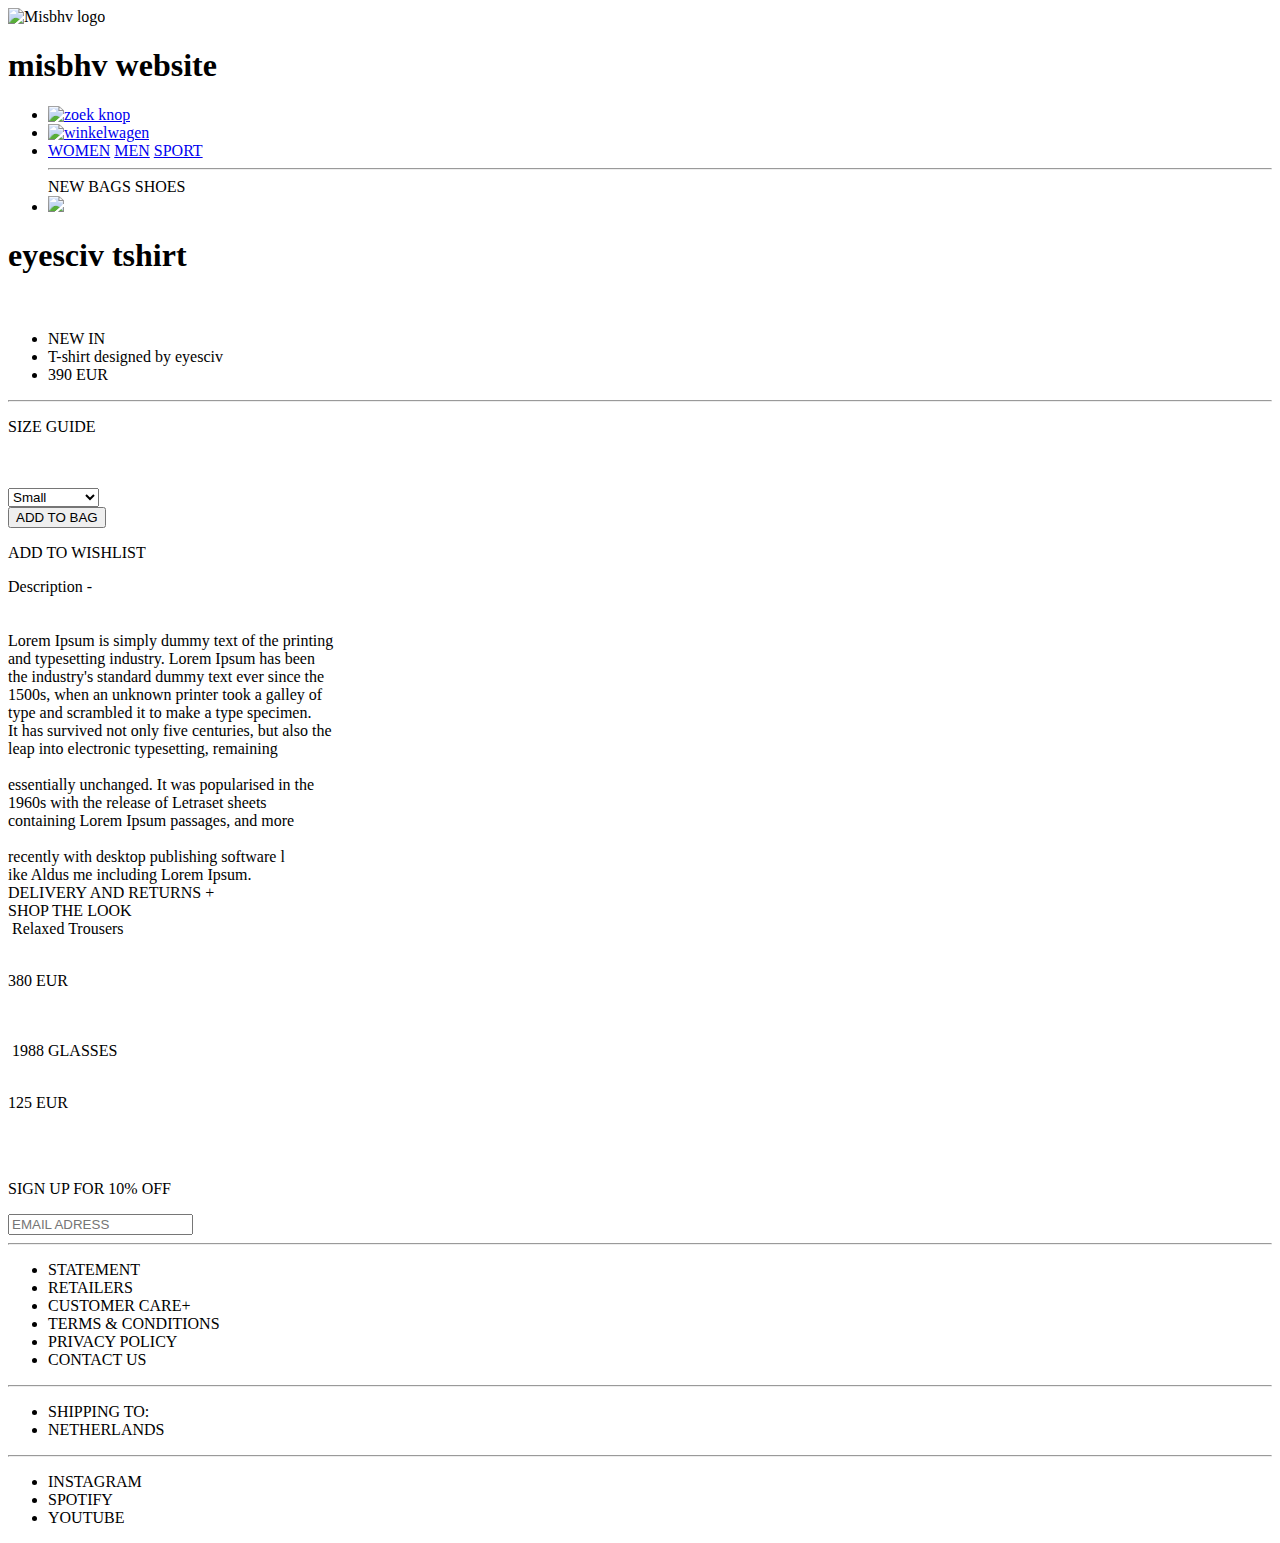
==== product.html @ 6d76477f "Add files via upload" ====
<!DOCTYPE html>
<html lang="en">
<head>
	<meta charset="UTF-8">
	<meta name="viewport" content="width=device-width, initial-scale=1.0">
	<title>Misbhv</title>
	<link rel="stylesheet" href="styles/style.css">

</head>

<body>
	<header>
		<div class="logo">
				<img class="titel" src="images/logo.png" alt="Misbhv logo">
				<h1>misbhv website</h1>
		</div>
		
		<nav>
			<ul class="menu">
			  <li>
				<a href="#">
				  <img class="navigation" src="images/zoek.png" alt="zoek knop">
				</a>
			  </li>
			  <li>
				<a href="#">
				  <img class="navigation" src="images/cart.png" alt="winkelwagen">
				</a>
			  </li>
			  <li class="hamburger-menu">
				<a href="#">
				  <span></span>
				  <span></span>
				  <span></span>
				</a>
				<div class="hamburger-dropdown">
				  <a href="index.html" >WOMEN</a>
				  <a href="index.html" >MEN</a>
				  <a href="index.html" >SPORT</a>
				  <hr>
				  <a>NEW</a>
				  <a>BAGS</a>
				  <a>SHOES</a>
				</div>
			  </li>
			  <li>
				<img class="navigation" src="images/moon.png" id="icon">
			  </li>
			</ul>
		  </nav>
		</header>

	

<h1>eyesciv tshirt</h1>

<img class="productshirt" src="images/shirt.png" alt="">

	<UL class="KLEDINGINFO">
		<li class="kledinginfolos" >NEW IN</li>
		<li class="kledinginfolos" >T-shirt designed by eyesciv</li>
		<li class="kledinginfolos" >390 EUR</li>
	</UL>

	<hr>

<p class="sizeguide">SIZE GUIDE</p>

<br>
<br>

<section class="sizing">

<label for="size-dropdown"></label>
 <select id="size-dropdown">
  <option value="s">Small</option>
  <option value="m">Medium</option>
  <option value="l">Large</option>
  <option value="xl">Extra Large</option>
 </select>
</section>

<button>ADD TO BAG</button>

<div class="wishlist">
<p>ADD TO WISHLIST</p>
</div>

<section class="descriptionshirt">
	Description - <br>
	<br>
	<br>
	Lorem Ipsum is simply dummy text of the printing <br>
	and typesetting industry. Lorem Ipsum has been <br>
	the industry's standard dummy text ever since the <br>
	1500s, when an unknown printer took a galley of <br>
	type and scrambled it to make a type specimen. <br>
	It has survived not only five centuries, but also the <br>
	leap into electronic typesetting, remaining <br>
	<br>
	essentially unchanged. It was popularised in the  <br>
	1960s with the release of Letraset sheets <br>
	 containing Lorem Ipsum passages, and more <br>
	 <br>
	 recently with desktop publishing software l <br>
	 ike Aldus me including Lorem Ipsum. <br>
</section>

<div class="delret">
    <a>DELIVERY AND RETURNS +</a>
</div>

	<div class="sub">
		<a>SHOP THE LOOK</a>
	</div>

		<section>
		<div class="BROEKEN">
			<img class="broek" src="images/BROEK.png" alt="">
				<a>Relaxed Trousers</A>
					 <BR></BR>
					<p>380 EUR</p>
					<BR></BR>
			</div>
	
			<div class="GLASSES">
				<img class="GLAS" src="images/GLASSES.png" alt="">
				<A>1988 GLASSES</A> 
				<BR></BR>
				<P>125 EUR</P>
				<BR></BR>
			</div>
		</div>
    </section>

	</div>

	<footer>
		<section class="form">
			<p>SIGN UP FOR 10% OFF</p>
		</section>

		<section class="form2">
			<form>
                <input type="text" placeholder="EMAIL ADRESS">
			</form>
		</section>

			<hr>	 

		<section>
			<ul class="foot">
				<li class="footerlist" >STATEMENT</li>
				<li class="footerlist" >RETAILERS</li>
				<li class="footerlist" >CUSTOMER CARE+</li>
				<li class="footerlist" >TERMS & CONDITIONS</li>
				<li class="footerlist" >PRIVACY POLICY</li>
				<li class="footerlist" >CONTACT US</li>
			</ul>
		</section>

		<hr>

		<ul class="onderkant">
			<li class="onderkantlos" >SHIPPING TO:</li>
			<li class="onderkantlos" >NETHERLANDS</li>
		</ul>

		<hr>

		<ul class="onderkant">
			<li class="onderkantlos" >INSTAGRAM</li>
			<li class="onderkantlos" >SPOTIFY</li>
			<li class="onderkantlos" >YOUTUBE</li>
		</ul>

	</footer>

	<script src="script.js"></script>
	
</body>
</html>
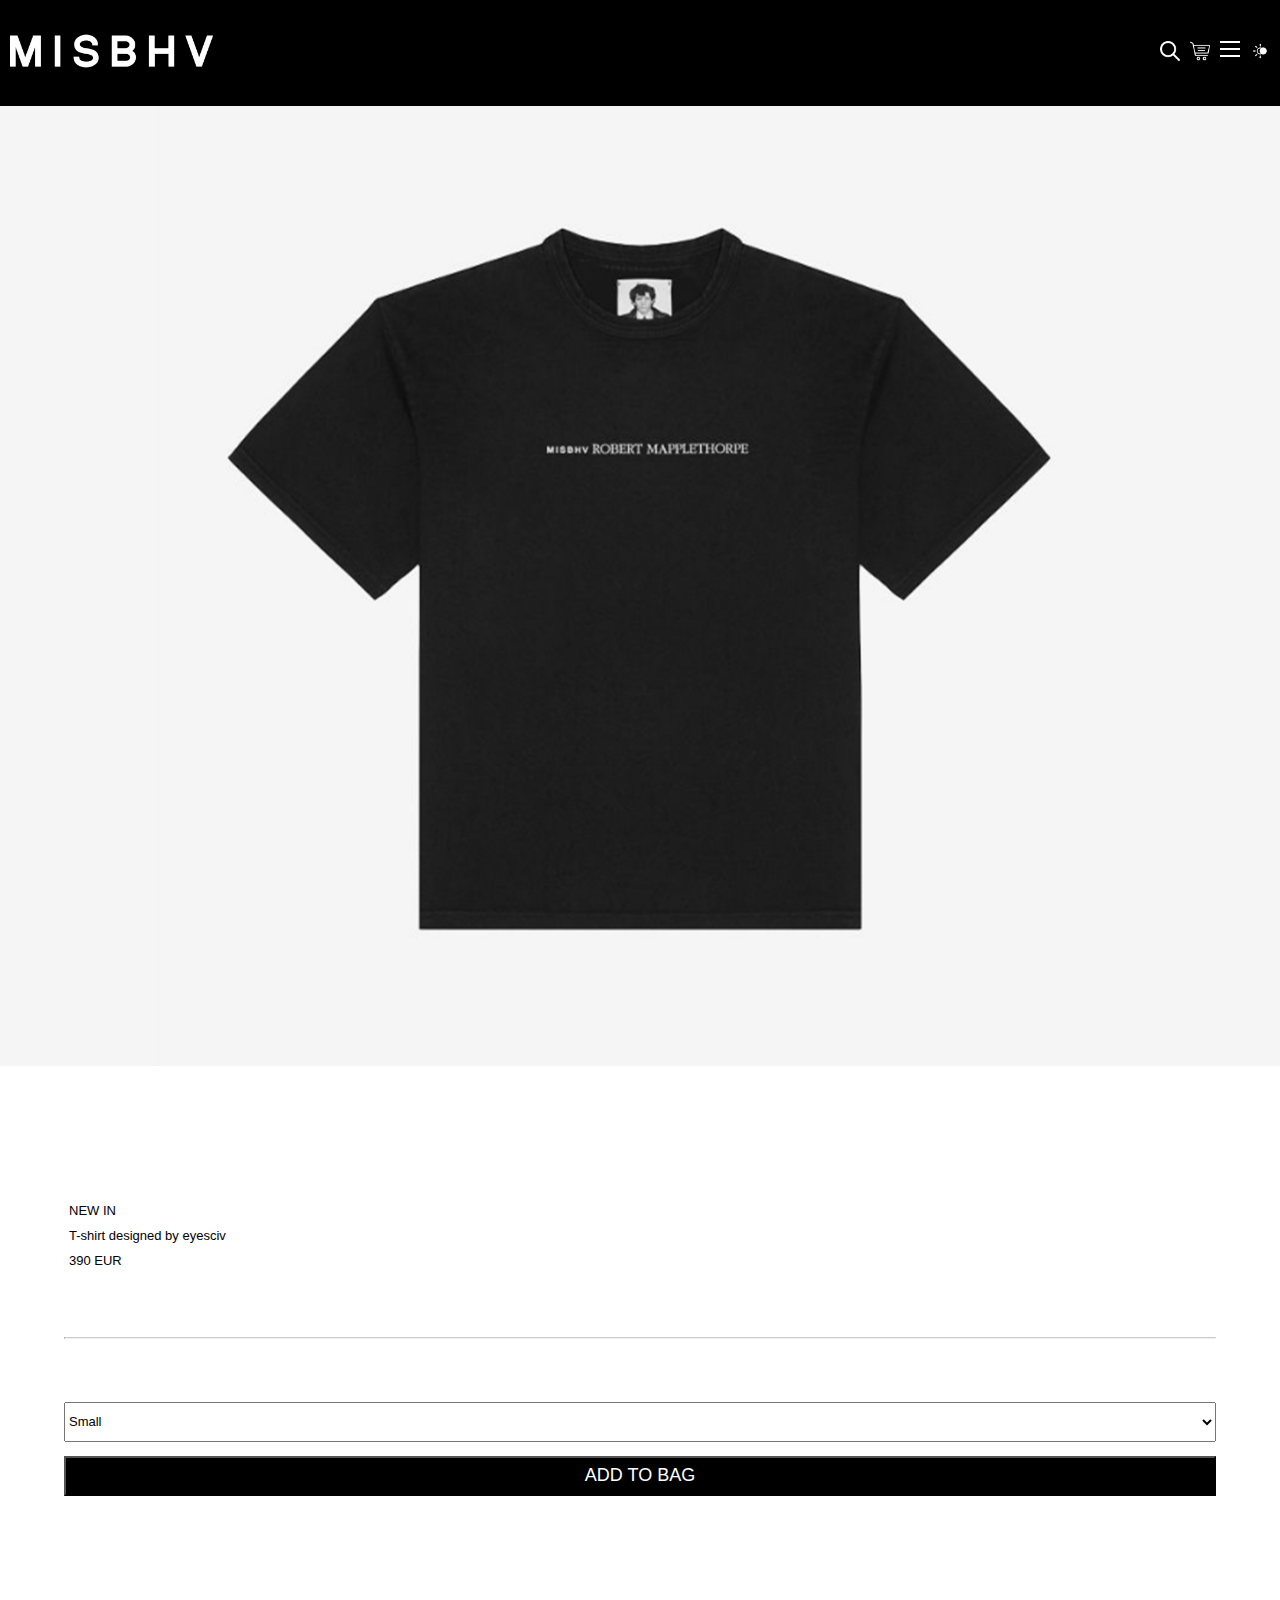
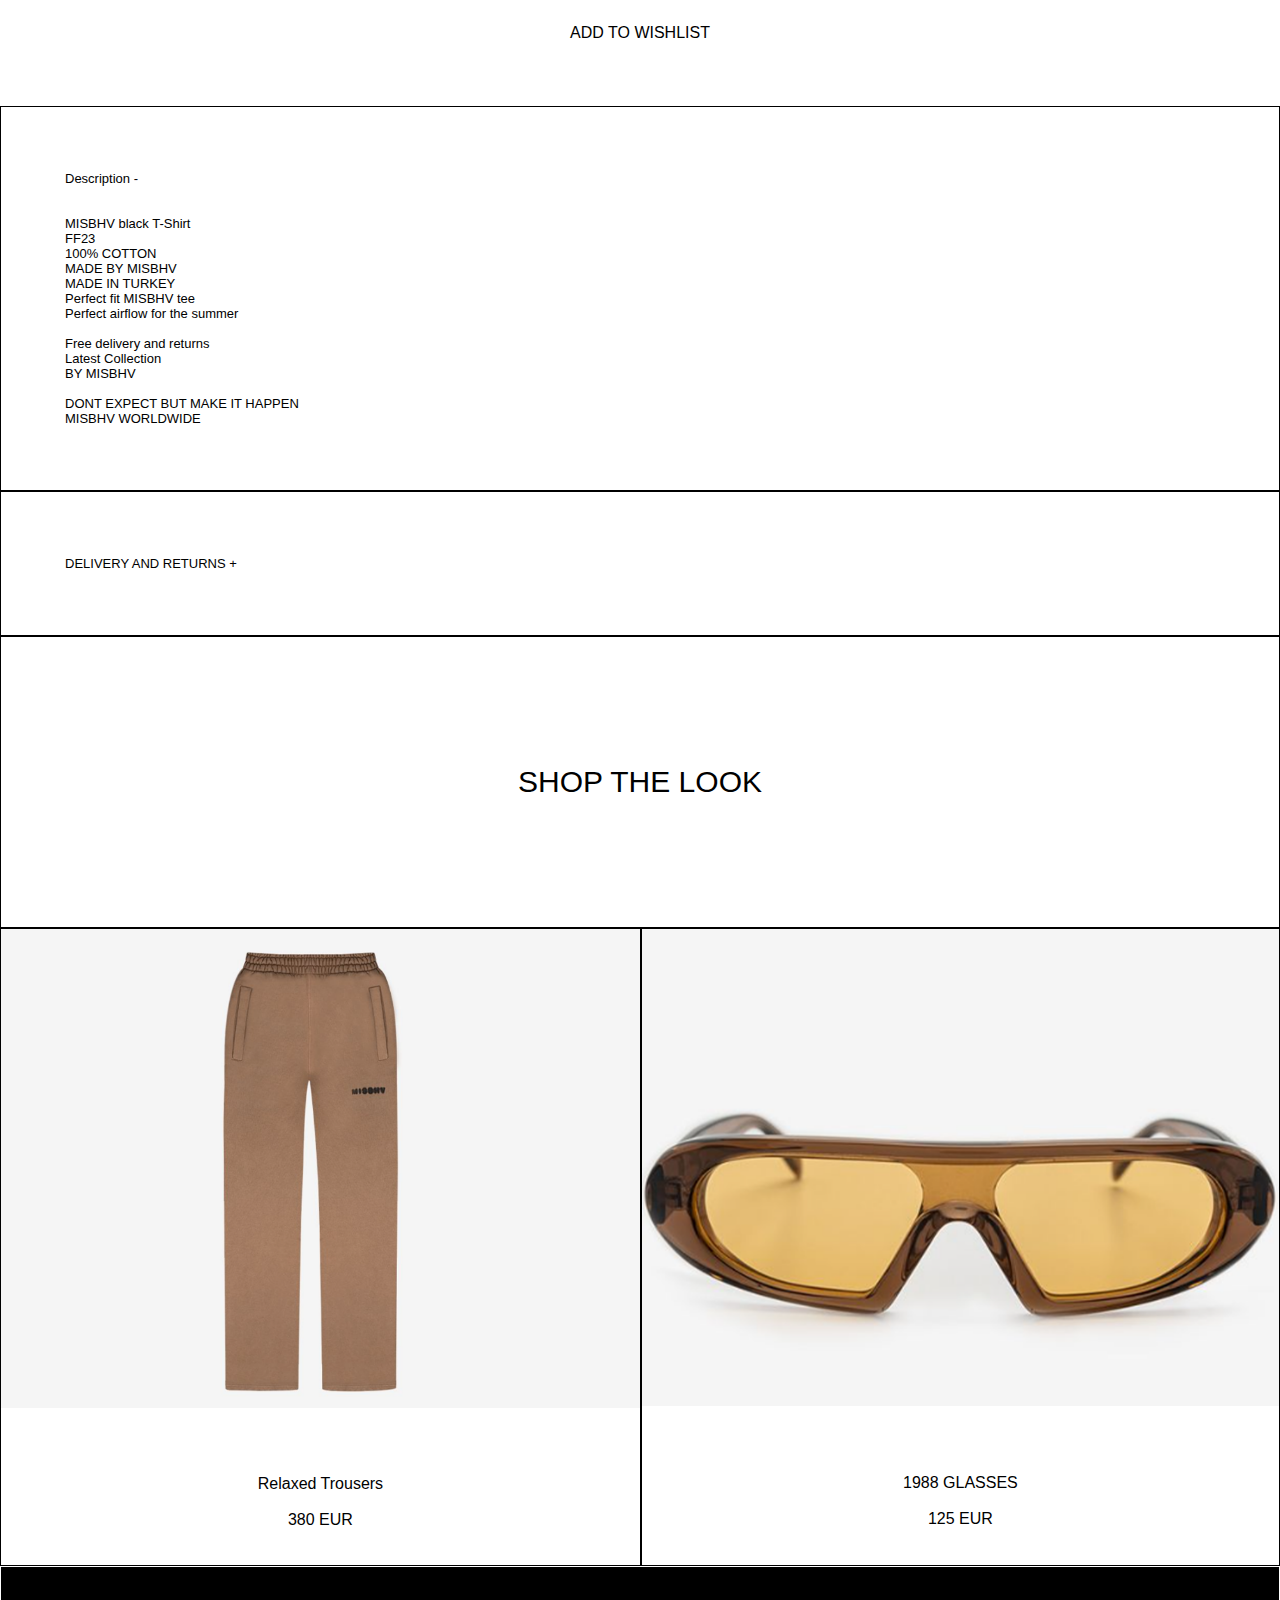
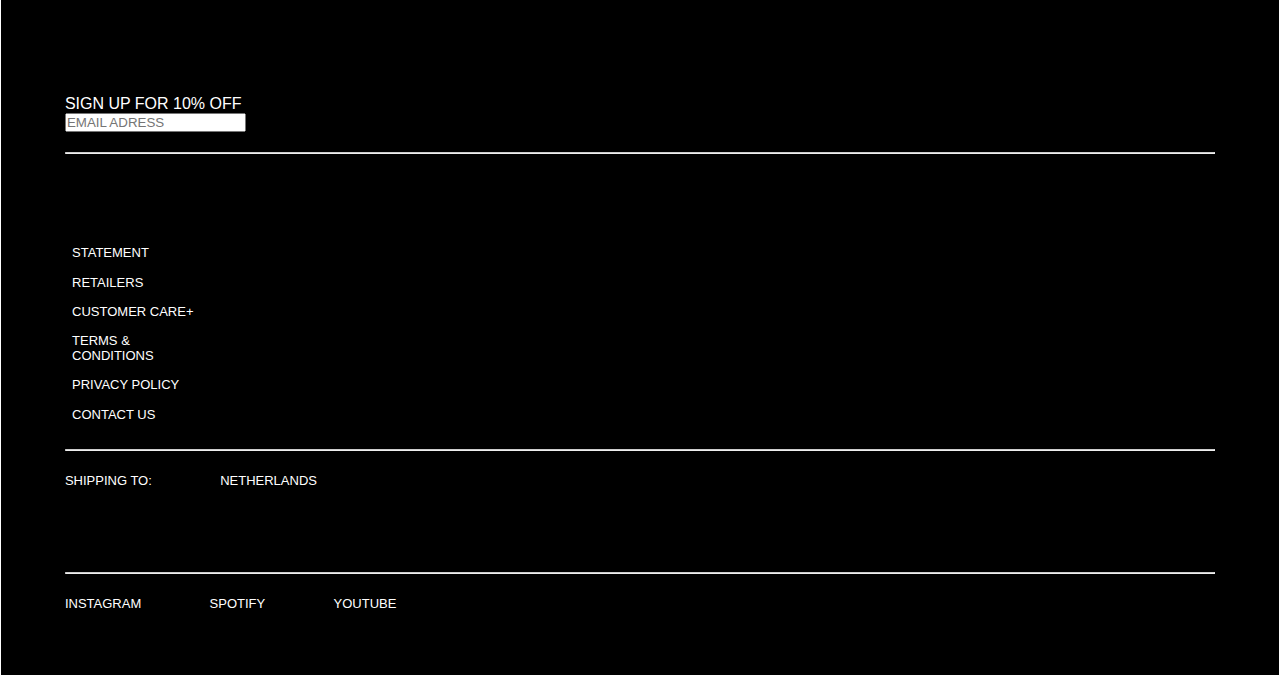
==== commit b22462ee: "Update product.html" ====
--- a/product.html
+++ b/product.html
@@ -90,20 +90,20 @@
 	Description - <br>
 	<br>
 	<br>
-	Lorem Ipsum is simply dummy text of the printing <br>
-	and typesetting industry. Lorem Ipsum has been <br>
-	the industry's standard dummy text ever since the <br>
-	1500s, when an unknown printer took a galley of <br>
-	type and scrambled it to make a type specimen. <br>
-	It has survived not only five centuries, but also the <br>
-	leap into electronic typesetting, remaining <br>
+	MISBHV black T-Shirt <br>
+	FF23 <br>
+	100% COTTON <br>
+	MADE BY MISBHV <br>
+	MADE IN TURKEY <br>
+	Perfect fit MISBHV tee <br>
+	Perfect airflow for the summer <br>
 	<br>
-	essentially unchanged. It was popularised in the  <br>
-	1960s with the release of Letraset sheets <br>
-	 containing Lorem Ipsum passages, and more <br>
+	Free delivery and returns  <br>
+	Latest Collection <br>
+	 BY MISBHV <br>
 	 <br>
-	 recently with desktop publishing software l <br>
-	 ike Aldus me including Lorem Ipsum. <br>
+	 DONT EXPECT BUT MAKE IT HAPPEN <br>
+	 MISBHV WORLDWIDE <br>
 </section>
 
 <div class="delret">
--- a/styles/style.css
+++ b/styles/style.css
@@ -0,0 +1,354 @@
+* {
+	box-sizing: border-box;
+	margin: 0;
+	padding: 0;
+	font-family: Arial, Helvetica, sans-serif;
+  }
+  
+  :root {
+	--primary-color: white;
+	--secondary-color: black;
+  }
+
+  .dark-theme {
+	--primary-color: black;
+	--secondary-color: white;
+  }
+  
+
+  body {
+	background: var(--primary-color);
+  }
+  
+  header {
+	background: black;
+  }
+
+
+
+.menu {
+	display: flex;
+	justify-content: space-between;
+  }
+  
+  .menu li {
+	list-style: none;
+  }
+  
+  .hamburger-menu {
+	position: relative;
+	cursor: pointer;
+  }
+  
+  .hamburger-menu span {
+	display: block;
+	width: 20px;
+	height: 2px;
+	background-color: white;
+	margin-bottom: 5px;
+
+  }
+  
+  .hamburger-dropdown {
+	position: absolute;
+	top: 100%;
+	left: -500%;
+	width: 1000%;
+	background-color: var(--primary-color);
+	display: none;
+	padding: 10px;
+  }
+  
+  .hamburger-dropdown a {
+	display: block;
+	padding: 5px;
+	text-decoration: none;
+	color: var(--secondary-color);
+  }
+  
+ 
+
+
+
+  .menu li:hover .hamburger-dropdown {
+	display: block;
+  }
+  
+  .hamburger-menu.active span:nth-child(2) {
+	opacity: 0;
+  }
+  
+
+
+
+  
+  .titel {
+	max-width: 30%;
+	padding-left: 10px;
+  }
+  
+  .logo {
+	text-align: left;
+  }
+  
+  header {
+	display: flex;
+	justify-content: space-between;
+	align-items: center;
+  }
+  
+  nav {
+	display: flex;
+	align-items: center;
+  }
+  
+  h1 {
+	display: none;
+  }
+  
+  .menu {
+	display: flex;
+	justify-content: space-between;
+	list-style: none;
+	margin: 0;
+	padding: 0;
+  }
+  
+  .menu li {
+	margin-right: 10px;
+  }
+  
+  
+  .navigation {
+	height: 20px;
+	width: 20px;
+  }
+  
+  .front {
+	max-width: 100%;
+  }
+  
+  h2 {
+	text-align: center;
+	font-family: Arial, Helvetica, sans-serif;
+  }
+  
+  section {
+	display: flex;
+	flex-direction: row;
+  }
+  
+  .shipping {
+	background-color: var(--secondary-color);
+	height: 50px;
+	position: relative;
+	border-bottom: 1px solid var(--primary-color);
+	border-top: 1px solid var(--primary-color);
+  }
+  
+  .moving-text {
+	color: var(--primary-color);
+	position: absolute;
+	top: 50%;
+	left: 50%;
+	transform: translate(-100%, -50%);
+	white-space: nowrap;
+	animation: shipping 10s linear infinite;
+  }
+  
+  @keyframes shipping {
+	from {
+	  left: 100%;
+	}
+	to {
+	  left: 0%;
+	}
+  }
+  
+  .MEN {
+	color: var(--primary-color);
+	background-color: var(--secondary-color);
+	padding: 15%;
+	text-align: center;
+  }
+  
+  .WOMEN {
+	color: var(--secondary-color);
+	background-color: var(--primary-color);
+	padding: 15%;
+	text-align: center;
+  }
+  
+  .tee {
+	width: 100%;
+	height: auto;
+  }
+  
+  .sub {
+	padding: 10%;
+	text-align: center;
+	font-size: 30px;
+	outline: var(--secondary-color);
+	border: 1px solid var(--secondary-color);
+	color: var(--secondary-color);
+  }
+  
+  footer {
+	color: white;
+	background-color: black;
+	text-align: center;
+	border: 1px solid var(--primary-color);
+  }
+  
+  .form {
+	margin-left: 5%;
+	max-width: 50%;
+	margin-top: 10%;
+  }
+
+  .form2 {
+	margin-left: 5%;
+  }
+  
+  .foot {
+	margin-left: 5%;
+	list-style: none;
+	text-align: left;
+	margin-top: 5%
+  }
+  
+  .BROEKEN {
+	color: var(--secondary-color);
+	background-color: var(--primary-color);
+	text-align: center;
+	outline: var(--secondary-color);
+	border: 1px solid var(--secondary-color);
+  }
+  
+  .GLASSES {
+	color: var(--secondary-color);
+	background-color: var(--primary-color);
+	text-align: center;
+	outline: var(--secondary-color);
+	border: 1px solid var(--secondary-color);
+  }
+
+  .broek {
+	max-width: 100%;
+	margin-bottom: 10%;
+  }
+
+  .GLAS {
+	max-width: 100%;
+	margin-bottom: 10%;
+  }
+
+  .descriptionshirt {
+	outline: var(--secondary-color);
+	border: 1px solid var(--secondary-color);
+	padding-left: 5%;
+	padding-top: 5%;
+	padding-bottom: 5%;
+	font-size: small;
+	color: var(--secondary-color);
+	background-color: var(--primary-color);
+  }
+
+.delret {
+	outline: var(--secondary-color);
+	border: 1px solid var(--secondary-color);
+	padding-left: 5%;
+	padding-top: 5%;
+	padding-bottom: 5%;
+	font-size: small;
+	color: var(--secondary-color);
+	background-color: var(--primary-color);
+}
+
+  hr {
+	border-top: 1px solid #ccc;
+	margin: 20px 0;
+	width: 90%;
+	margin-left: 5%;
+ }
+ 
+ .footerlist {
+	padding: 5% ;
+	font-size: small;
+ }
+
+
+ .onderkant {
+	text-align: left;
+ }
+
+ .onderkantlos {
+	font-size: small;
+	display: inline-block;
+	padding-left: 5%;
+	padding-bottom: 5%;
+ }
+
+ .sizing {
+	text-align: center;
+	align-items: center;
+	color: var(--secondary-color);
+	background-color: var(--primary-color);
+ }
+
+ #size-dropdown {
+	width: 90%;
+	height: 40px;
+	font-size: 18px;
+	font-size: small;
+	margin-left: 5%;
+	margin-top: -5%;
+  }
+  
+  .sizeguide {
+	margin-left: 5%;
+	margin-top: 5%;
+	font-size: small;
+	color: var(--secondary-color);
+	background-color: var(--primary-color);
+  }
+
+  button {
+	margin-top: 2px;
+	margin-left: 5%;
+	width: 90%;
+	height: 40px;
+	font-size: 18px;
+	background-color: var(--secondary-color);
+	color: var(--primary-color);
+  }
+
+  .wishlist {
+	text-align: center;
+	margin-top: 10%;
+	margin-bottom: 5%;
+	color: var(--secondary-color);
+	background-color: var(--primary-color);
+  }
+
+  .KLEDINGINFO {
+	font-size: small;
+	margin-top: 10%;
+	margin-left: 5%;
+	margin-bottom: 5%;
+	list-style: none;
+  }
+
+  .kledinginfolos {
+	padding: 5px;
+	color: var(--secondary-color);
+	background-color: var(--primary-color);
+  }
+
+  .productshirt {
+	width: 100%;
+	color: var(--secondary-color);
+	background-color: var(--primary-color);
+  }
+
+  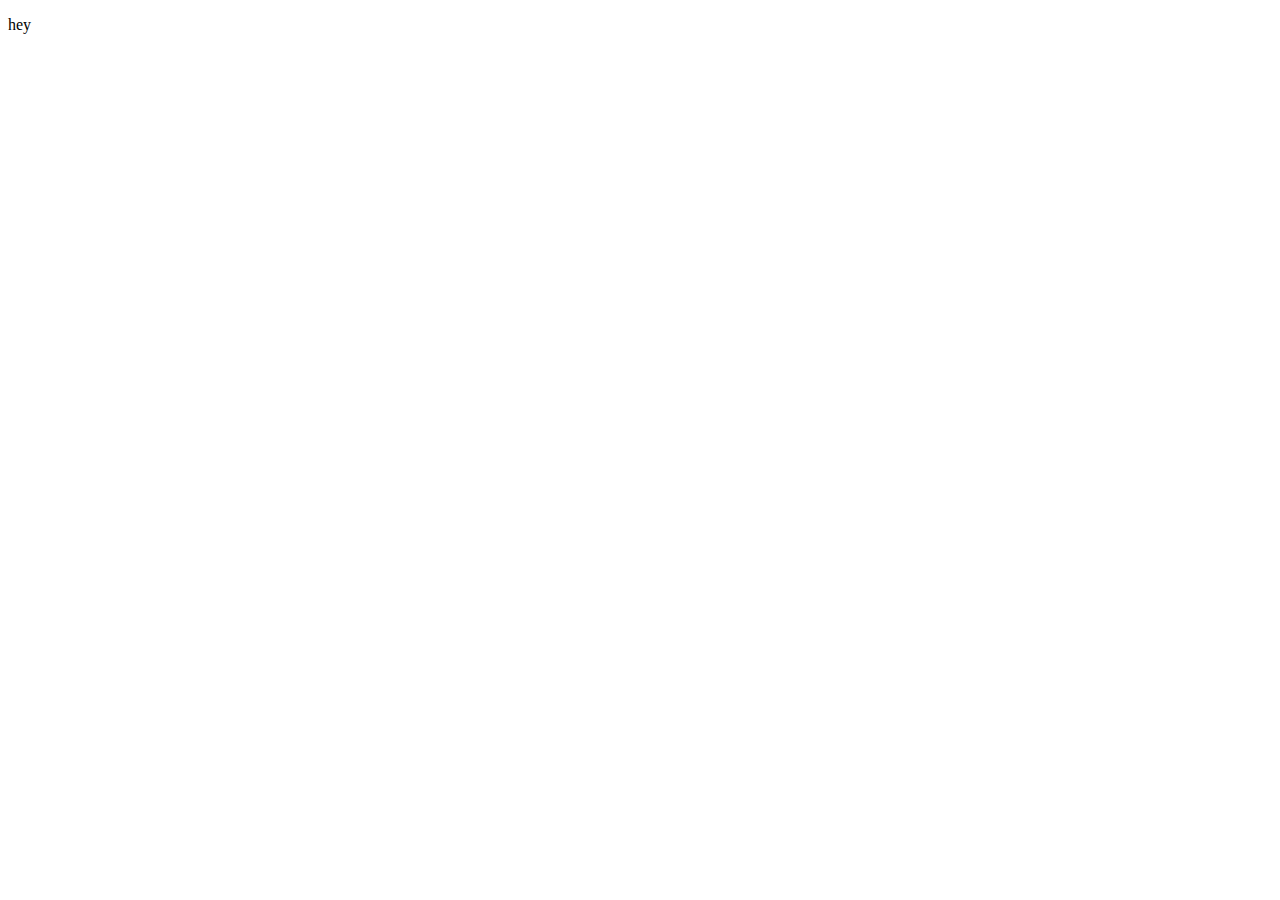
==== commit 78a433a3: "Rename product to product.html" ====
--- a/product.html
+++ b/product.html
@@ -1,182 +1,27 @@
-<!DOCTYPE html>
-<html lang="en">
-<head>
-	<meta charset="UTF-8">
-	<meta name="viewport" content="width=device-width, initial-scale=1.0">
-	<title>Misbhv</title>
-	<link rel="stylesheet" href="styles/style.css">
-
-</head>
-
-<body>
-	<header>
-		<div class="logo">
-				<img class="titel" src="images/logo.png" alt="Misbhv logo">
-				<h1>misbhv website</h1>
-		</div>
-		
-		<nav>
-			<ul class="menu">
-			  <li>
-				<a href="#">
-				  <img class="navigation" src="images/zoek.png" alt="zoek knop">
-				</a>
-			  </li>
-			  <li>
-				<a href="#">
-				  <img class="navigation" src="images/cart.png" alt="winkelwagen">
-				</a>
-			  </li>
-			  <li class="hamburger-menu">
-				<a href="#">
-				  <span></span>
-				  <span></span>
-				  <span></span>
-				</a>
-				<div class="hamburger-dropdown">
-				  <a href="index.html" >WOMEN</a>
-				  <a href="index.html" >MEN</a>
-				  <a href="index.html" >SPORT</a>
-				  <hr>
-				  <a>NEW</a>
-				  <a>BAGS</a>
-				  <a>SHOES</a>
-				</div>
-			  </li>
-			  <li>
-				<img class="navigation" src="images/moon.png" id="icon">
-			  </li>
-			</ul>
-		  </nav>
-		</header>
-
-	
-
-<h1>eyesciv tshirt</h1>
-
-<img class="productshirt" src="images/shirt.png" alt="">
-
-	<UL class="KLEDINGINFO">
-		<li class="kledinginfolos" >NEW IN</li>
-		<li class="kledinginfolos" >T-shirt designed by eyesciv</li>
-		<li class="kledinginfolos" >390 EUR</li>
-	</UL>
-
-	<hr>
-
-<p class="sizeguide">SIZE GUIDE</p>
-
-<br>
-<br>
-
-<section class="sizing">
-
-<label for="size-dropdown"></label>
- <select id="size-dropdown">
-  <option value="s">Small</option>
-  <option value="m">Medium</option>
-  <option value="l">Large</option>
-  <option value="xl">Extra Large</option>
- </select>
-</section>
-
-<button>ADD TO BAG</button>
-
-<div class="wishlist">
-<p>ADD TO WISHLIST</p>
-</div>
-
-<section class="descriptionshirt">
-	Description - <br>
-	<br>
-	<br>
-	MISBHV black T-Shirt <br>
-	FF23 <br>
-	100% COTTON <br>
-	MADE BY MISBHV <br>
-	MADE IN TURKEY <br>
-	Perfect fit MISBHV tee <br>
-	Perfect airflow for the summer <br>
-	<br>
-	Free delivery and returns  <br>
-	Latest Collection <br>
-	 BY MISBHV <br>
-	 <br>
-	 DONT EXPECT BUT MAKE IT HAPPEN <br>
-	 MISBHV WORLDWIDE <br>
-</section>
-
-<div class="delret">
-    <a>DELIVERY AND RETURNS +</a>
-</div>
-
-	<div class="sub">
-		<a>SHOP THE LOOK</a>
-	</div>
-
-		<section>
-		<div class="BROEKEN">
-			<img class="broek" src="images/BROEK.png" alt="">
-				<a>Relaxed Trousers</A>
-					 <BR></BR>
-					<p>380 EUR</p>
-					<BR></BR>
-			</div>
-	
-			<div class="GLASSES">
-				<img class="GLAS" src="images/GLASSES.png" alt="">
-				<A>1988 GLASSES</A> 
-				<BR></BR>
-				<P>125 EUR</P>
-				<BR></BR>
-			</div>
-		</div>
-    </section>
-
-	</div>
-
-	<footer>
-		<section class="form">
-			<p>SIGN UP FOR 10% OFF</p>
-		</section>
-
-		<section class="form2">
-			<form>
-                <input type="text" placeholder="EMAIL ADRESS">
-			</form>
-		</section>
-
-			<hr>	 
-
-		<section>
-			<ul class="foot">
-				<li class="footerlist" >STATEMENT</li>
-				<li class="footerlist" >RETAILERS</li>
-				<li class="footerlist" >CUSTOMER CARE+</li>
-				<li class="footerlist" >TERMS & CONDITIONS</li>
-				<li class="footerlist" >PRIVACY POLICY</li>
-				<li class="footerlist" >CONTACT US</li>
-			</ul>
-		</section>
-
-		<hr>
-
-		<ul class="onderkant">
-			<li class="onderkantlos" >SHIPPING TO:</li>
-			<li class="onderkantlos" >NETHERLANDS</li>
-		</ul>
-
-		<hr>
-
-		<ul class="onderkant">
-			<li class="onderkantlos" >INSTAGRAM</li>
-			<li class="onderkantlos" >SPOTIFY</li>
-			<li class="onderkantlos" >YOUTUBE</li>
-		</ul>
-
-	</footer>
-
-	<script src="script.js"></script>
-	
-</body>
-</html>
+<!DOCTYPE html>
+<html lang="en">
+
+<head>
+    <meta charset="UTF-8">
+    <meta name="viewport" content="width=device-width, initial-scale=1.0">
+    <title>Misbhv</title>
+    <link rel="stylesheet" href="styles/style.css">
+
+
+</head>
+
+<body>
+    <header></header>
+<p>hey</p>
+    
+
+
+    <footer></footer>
+
+    
+    <script src="script.js"></script>
+
+
+</body>
+
+</html>
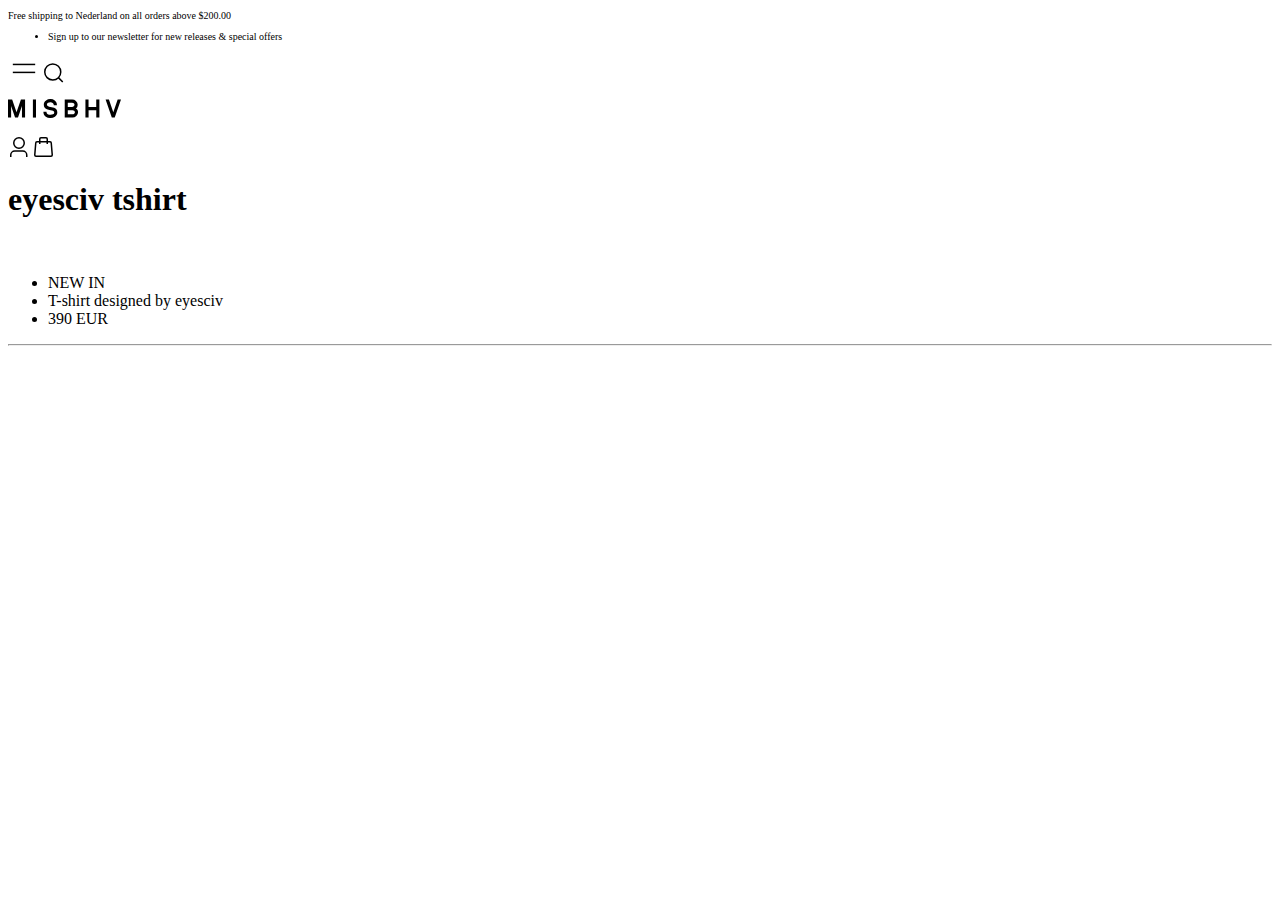
==== commit 03fb7b89: "Update product.html" ====
--- a/product.html
+++ b/product.html
@@ -11,17 +11,32 @@
 </head>
 
 <body>
-    <header></header>
-<p>hey</p>
-    
+    <header>
+        <p>Free shipping to Nederland on all orders above $200.00</p>
+        <ul>
+            <li>Sign up to our newsletter for new releases & special offers</li>
+            <!--<li>International shipping and returns</li>-->
+        </ul>
+        <nav>
+            <a href="#"><img src="images/hamburger.svg" alt="hamburger" class="hamburger"></a>
+            <a href="#"><img src="images/zoek.svg" alt="zoek" class="zoek"></a>
+            <a href="#"><h1><img src="images/logo black.svg" alt="logo" class="logo"></h1></a>
+            <a href="#"><img src="images/account.svg" alt="account" class="account"></a>
+            <a href="#"><img src="images/cart.svg" alt="cart" class="cart"></a> 
+        </nav>
+    </header>
+	
 
+<h1>eyesciv tshirt</h1>
 
-    <footer></footer>
+<img class="productshirt" src="images/shirt.png" alt="">
 
-    
-    <script src="script.js"></script>
+	<UL class="KLEDINGINFO">
+		<li class="kledinginfolos" >NEW IN</li>
+		<li class="kledinginfolos" >T-shirt designed by eyesciv</li>
+		<li class="kledinginfolos" >390 EUR</li>
+	</UL>
 
+	<hr>
 
-</body>
-
-</html>
+<p class="sizegui
--- a/styles/style.css
+++ b/styles/style.css
@@ -0,0 +1,17 @@
+:root {
+    font-family:Trebuchet MS;
+}
+
+header {
+    font-size: x-small;
+}
+
+.headerlist {
+    list-style-type: none;
+    margin-left: -1cm;
+}
+
+.logo {
+    width: 3cm;
+}
+
